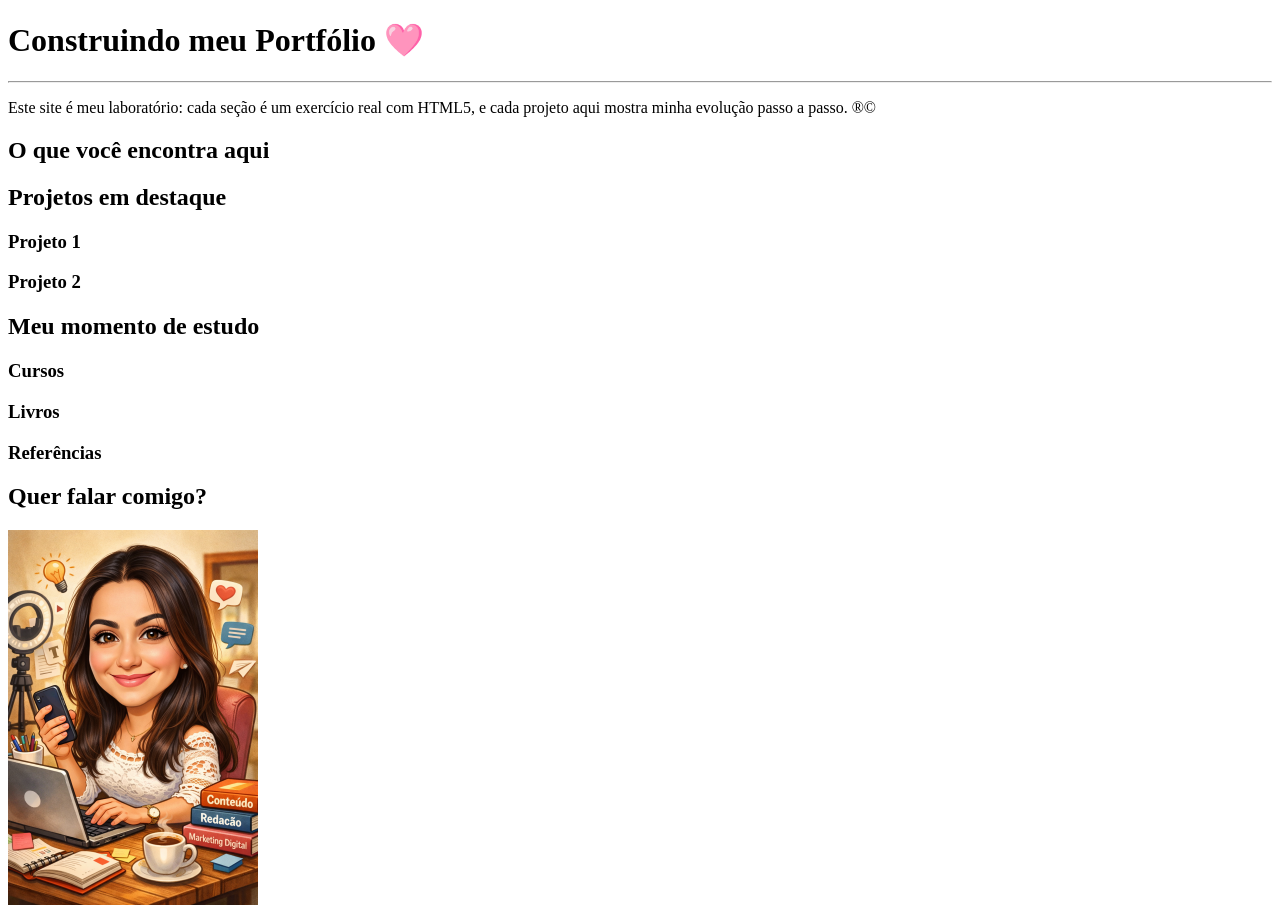
==== CURSO ROCKETSEAT/Primeiro-projeto/index.html @ 862d1aff "adiciona Primeiro-projeto como pasta" ====
<!DOCTYPE html>
<html lang="pt-br">
<head>
  <meta charset="UTF-8">
  <meta name="viewport" content="width=device-width, initial-scale=1.0">
  <link rel="shortcut icon" href="favicon/favicon.ico" type="image/x-icon">
  <title>Primeiro Projeto </title>
</head>
<body>
  <h1>Construindo meu Portfólio &#x1FA77;</h1>
  <hr>
  <p>Este site é meu laboratório: cada seção é um exercício real com HTML5, e cada projeto aqui mostra minha evolução passo a passo. &reg;&copy;</p>
 
  <!--Seção 1--> 
  <h2>O que você encontra aqui</h2>

  <!--Seção 2--> 
  <h2>Projetos em destaque</h2>
  <h3>Projeto 1</h3>
  <h3>Projeto 2</h3>

  <!--Seção 3--> 
  <h2>Meu momento de estudo</h2>
  <h3>Cursos</h3>
  <h3>Livros</h3>
  <h3>Referências</h3>
  
   <!--Seção 4--> 
  <h2>Quer falar comigo?</h2>
  <img src="izatrend-250.png" alt="Desenho trend profissão">
 

</body>
</html>
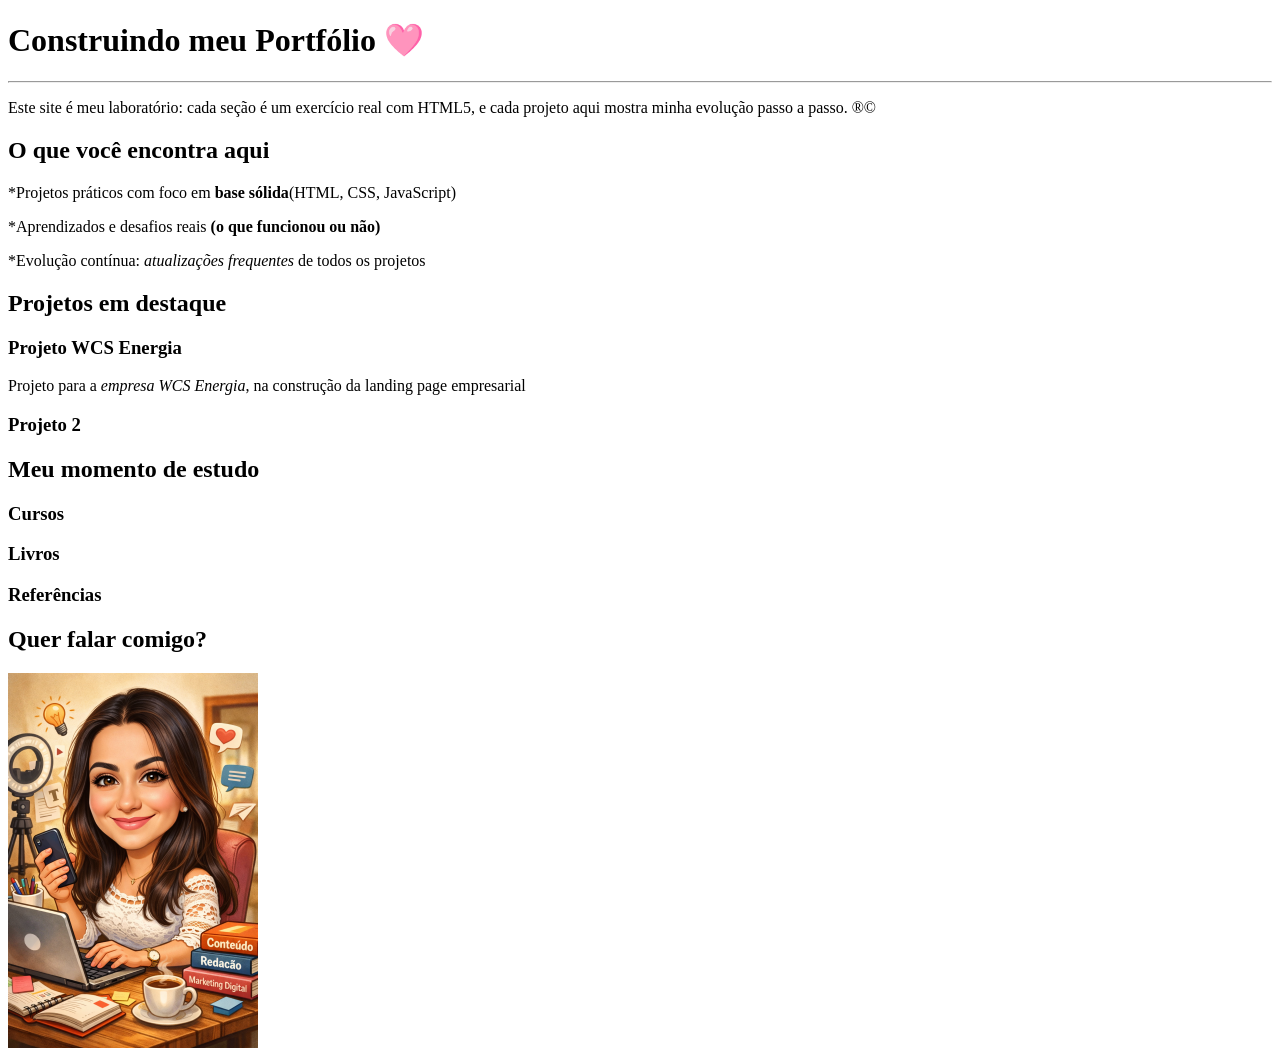
==== commit 65a623a7: "atualização 2 projeto" ====
--- a/CURSO ROCKETSEAT/Primeiro-projeto/index.html
+++ b/CURSO ROCKETSEAT/Primeiro-projeto/index.html
@@ -13,10 +13,13 @@
  
   <!--Seção 1--> 
   <h2>O que você encontra aqui</h2>
-
+<p>*Projetos práticos com foco em <strong>base sólida</strong>(HTML, CSS, JavaScript)</p>
+<p>*Aprendizados e desafios reais <b>(o que funcionou ou não)</b></p>
+<p>*Evolução contínua: <i>atualizações frequentes</i> de todos os projetos</p>
   <!--Seção 2--> 
   <h2>Projetos em destaque</h2>
-  <h3>Projeto 1</h3>
+  <h3>Projeto WCS Energia</h3>
+<p>Projeto para a <em>empresa WCS Energia</em>, na construção da landing page empresarial</p>
   <h3>Projeto 2</h3>
 
   <!--Seção 3--> 
@@ -24,7 +27,7 @@
   <h3>Cursos</h3>
   <h3>Livros</h3>
   <h3>Referências</h3>
-  
+
    <!--Seção 4--> 
   <h2>Quer falar comigo?</h2>
   <img src="izatrend-250.png" alt="Desenho trend profissão">
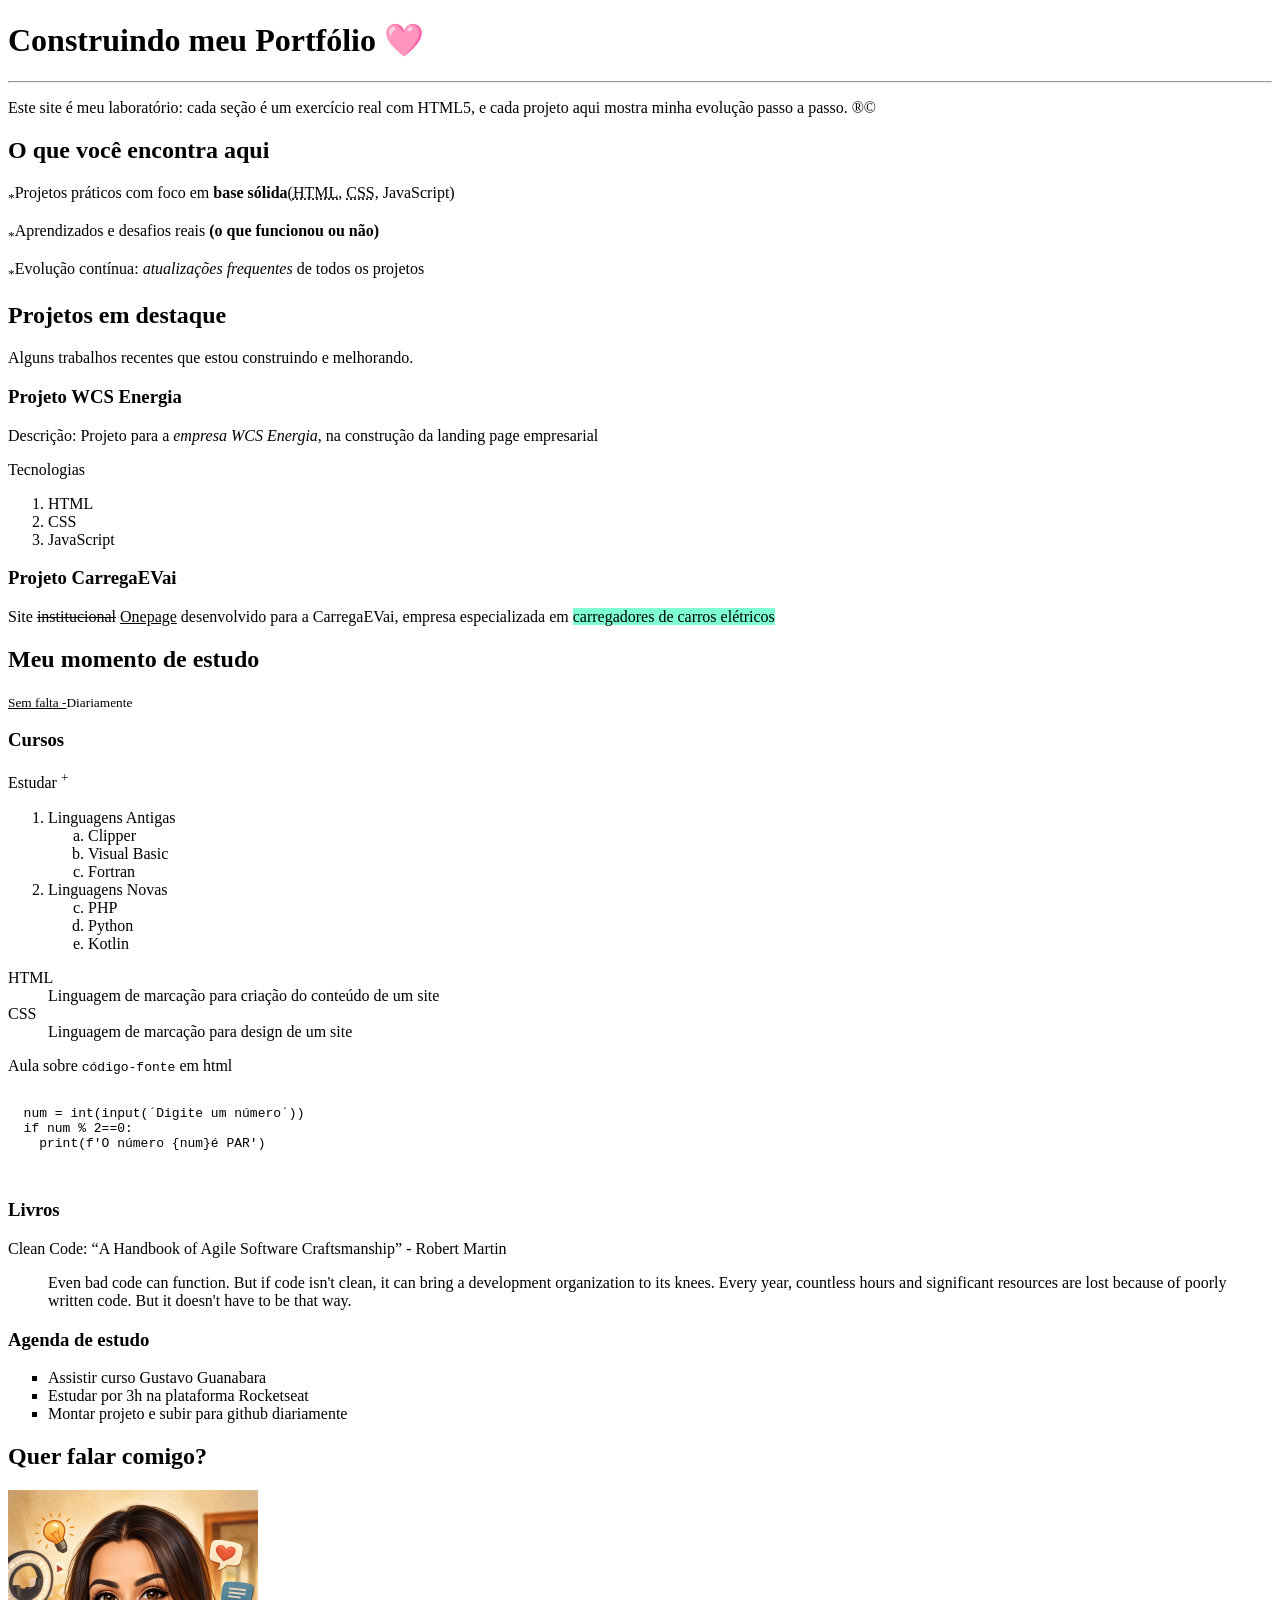
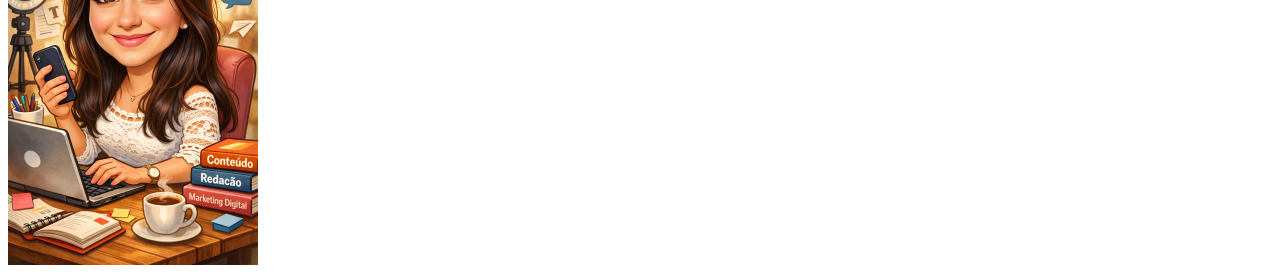
==== commit 53174aab: "atualização 3 projeto" ====
--- a/CURSO ROCKETSEAT/Primeiro-projeto/index.html
+++ b/CURSO ROCKETSEAT/Primeiro-projeto/index.html
@@ -5,30 +5,90 @@
   <meta name="viewport" content="width=device-width, initial-scale=1.0">
   <link rel="shortcut icon" href="favicon/favicon.ico" type="image/x-icon">
   <title>Primeiro Projeto </title>
+  <style>
+    mark {
+      background-color: aquamarine;
+    }
+  </style>
 </head>
 <body>
+
   <h1>Construindo meu Portfólio &#x1FA77;</h1>
   <hr>
   <p>Este site é meu laboratório: cada seção é um exercício real com HTML5, e cada projeto aqui mostra minha evolução passo a passo. &reg;&copy;</p>
  
   <!--Seção 1--> 
+
   <h2>O que você encontra aqui</h2>
-<p>*Projetos práticos com foco em <strong>base sólida</strong>(HTML, CSS, JavaScript)</p>
-<p>*Aprendizados e desafios reais <b>(o que funcionou ou não)</b></p>
-<p>*Evolução contínua: <i>atualizações frequentes</i> de todos os projetos</p>
+  <p><sub>*</sub>Projetos práticos com foco em <strong>base sólida</strong>(<abbr title="HyperText Markup Language">HTML</abbr>, <abbr title="Cascading Style Sheet">CSS</abbr>, JavaScript)</p>
+  <p><sub>*</sub>Aprendizados e desafios reais <b>(o que funcionou ou não)</b></p>
+  <p><sub>*</sub>Evolução contínua: <i>atualizações frequentes</i> de todos os projetos</p>
+
   <!--Seção 2--> 
+
   <h2>Projetos em destaque</h2>
+  <p>Alguns trabalhos recentes que estou construindo e melhorando.</p>
   <h3>Projeto WCS Energia</h3>
-<p>Projeto para a <em>empresa WCS Energia</em>, na construção da landing page empresarial</p>
-  <h3>Projeto 2</h3>
+  <p>Descrição: Projeto para a <em>empresa WCS Energia</em>, na construção da landing page empresarial</p>
+  <p>Tecnologias</p>
+  <ol type="1"> <!-- 1 A a I i-->
+    <li>HTML</li>
+    <li>CSS</li>
+    <li>JavaScript</li>
+  </ol>
+
+  <h3>Projeto CarregaEVai</h3>
+  <p>Site <del>institucional</del> <ins>Onepage</ins> desenvolvido para a CarregaEVai, empresa especializada em <mark>carregadores de carros elétricos</mark></p>
 
   <!--Seção 3--> 
+
   <h2>Meu momento de estudo</h2>
+  <p><small><u>Sem falta -</u>Diariamente</small></p>
   <h3>Cursos</h3>
+  <p>Estudar <sup>+</sup></p>
+  <ol>
+    <li>Linguagens Antigas</li>
+    <ol type= "a">
+      <li>Clipper</li>
+      <li>Visual Basic</li>
+      <li>Fortran</li>
+    </ol>
+    <li>Linguagens Novas</li>
+    <ol type= "a" start="3">
+      <li>PHP</li>
+      <li>Python</li>
+      <li>Kotlin</li>
+    </ol>
+
+    </ol>
+  </ol>
+  <dl>
+    <dt>HTML</dt>
+    <dd>Linguagem de marcação para criação do conteúdo de um site</dd>
+    <dt>CSS</dt>
+    <dd>Linguagem de marcação para design de um site</dd>
+  </dl>
+  <p>Aula sobre <code>código-fonte</code> em html</p>
+  <pre>
+    <code>
+  num = int(input(´Digite um número´))
+  if num % 2==0:
+    print(f'O número {num}é PAR')
+    </code>
+  </pre>
   <h3>Livros</h3>
-  <h3>Referências</h3>
+  <p>Clean Code: <q>A Handbook of Agile Software Craftsmanship</q> - Robert Martin</p>
+  <blockquote cite="https://www.google.pt/books/edition/Clean_Code/hjEFCAAAQBAJ?hl=pt-PT">
+    Even bad code can function. But if code isn't clean, it can bring a development organization to its knees. Every year, countless hours and significant resources are lost because of poorly written code. But it doesn't have to be that way.</blockquote>
+  <h3>Agenda de estudo</h3>
+  <ul type="square"> <!-- disc circle square-->
+    <li>Assistir curso Gustavo Guanabara</li>
+    <li>Estudar por 3h na plataforma Rocketseat</li>
+    <li>Montar projeto e subir para github diariamente</li> 
+  </ul>
 
    <!--Seção 4--> 
+
   <h2>Quer falar comigo?</h2>
   <img src="izatrend-250.png" alt="Desenho trend profissão">
  
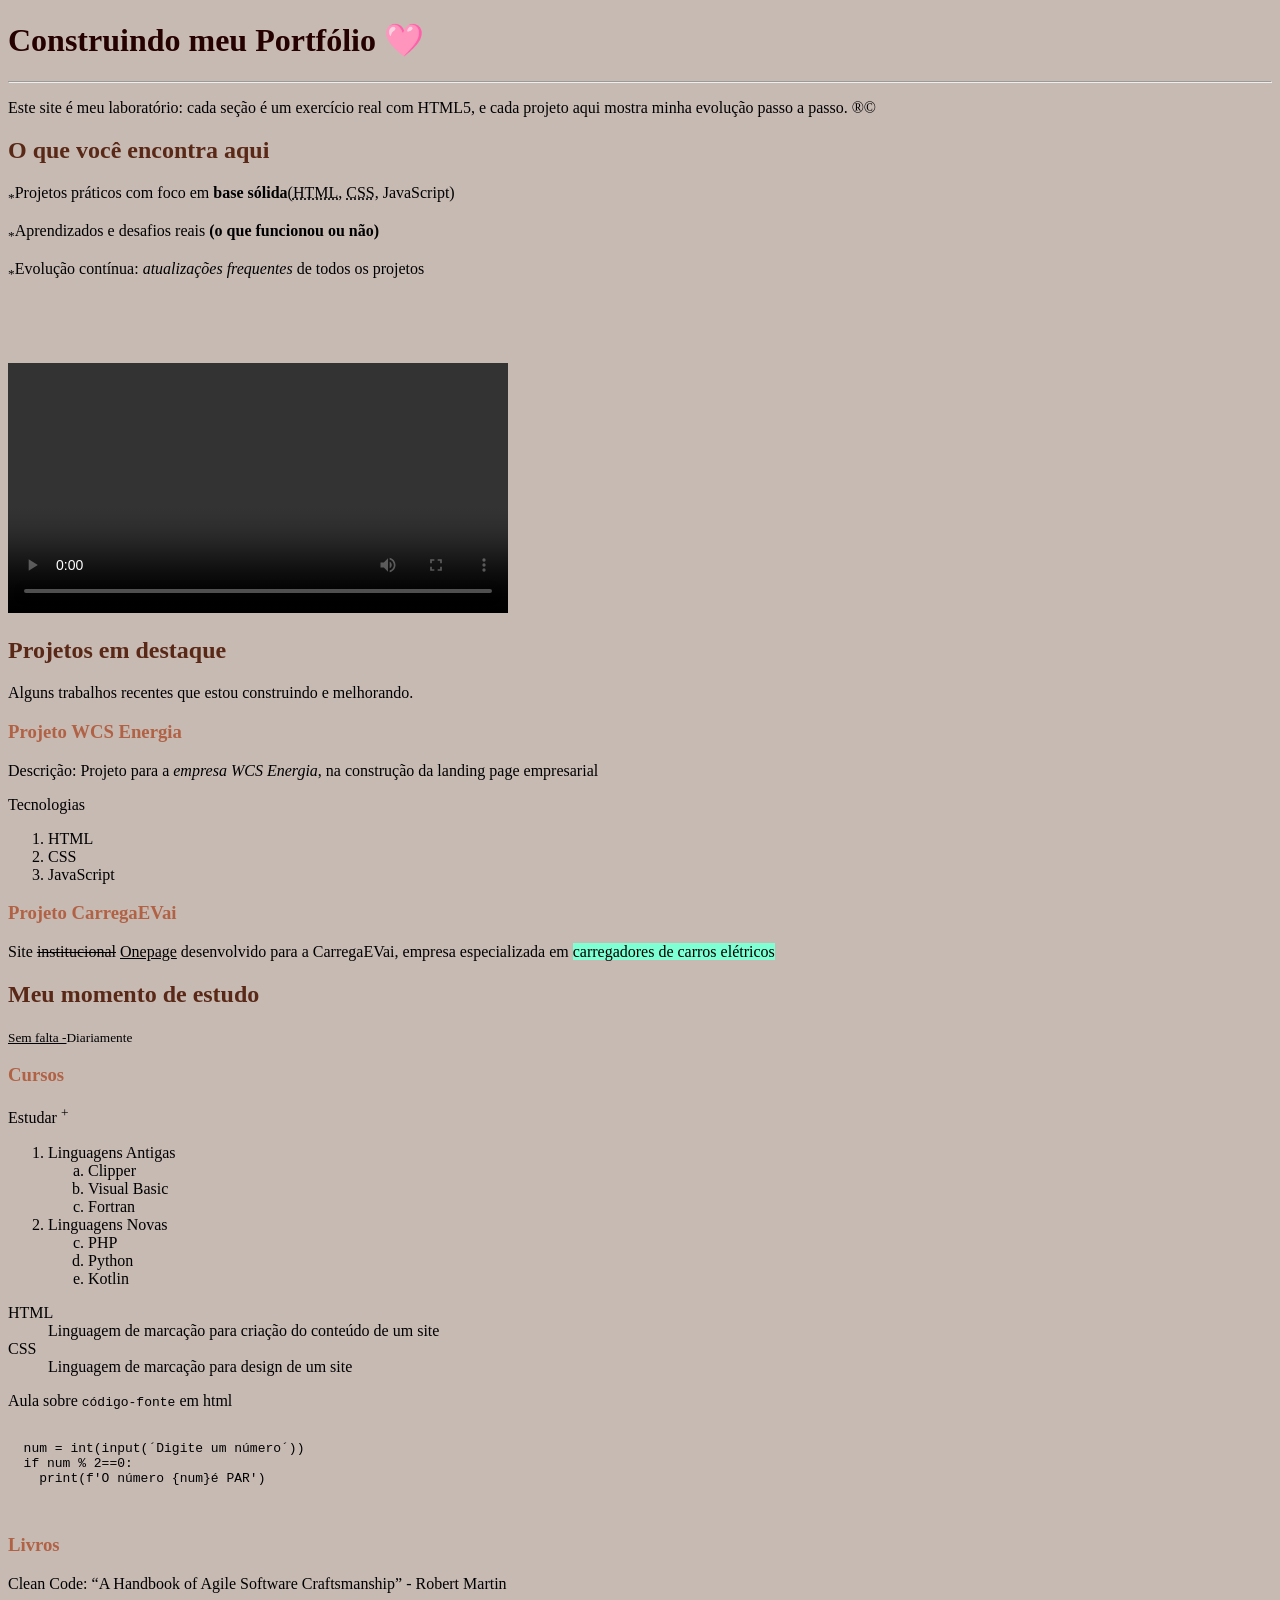
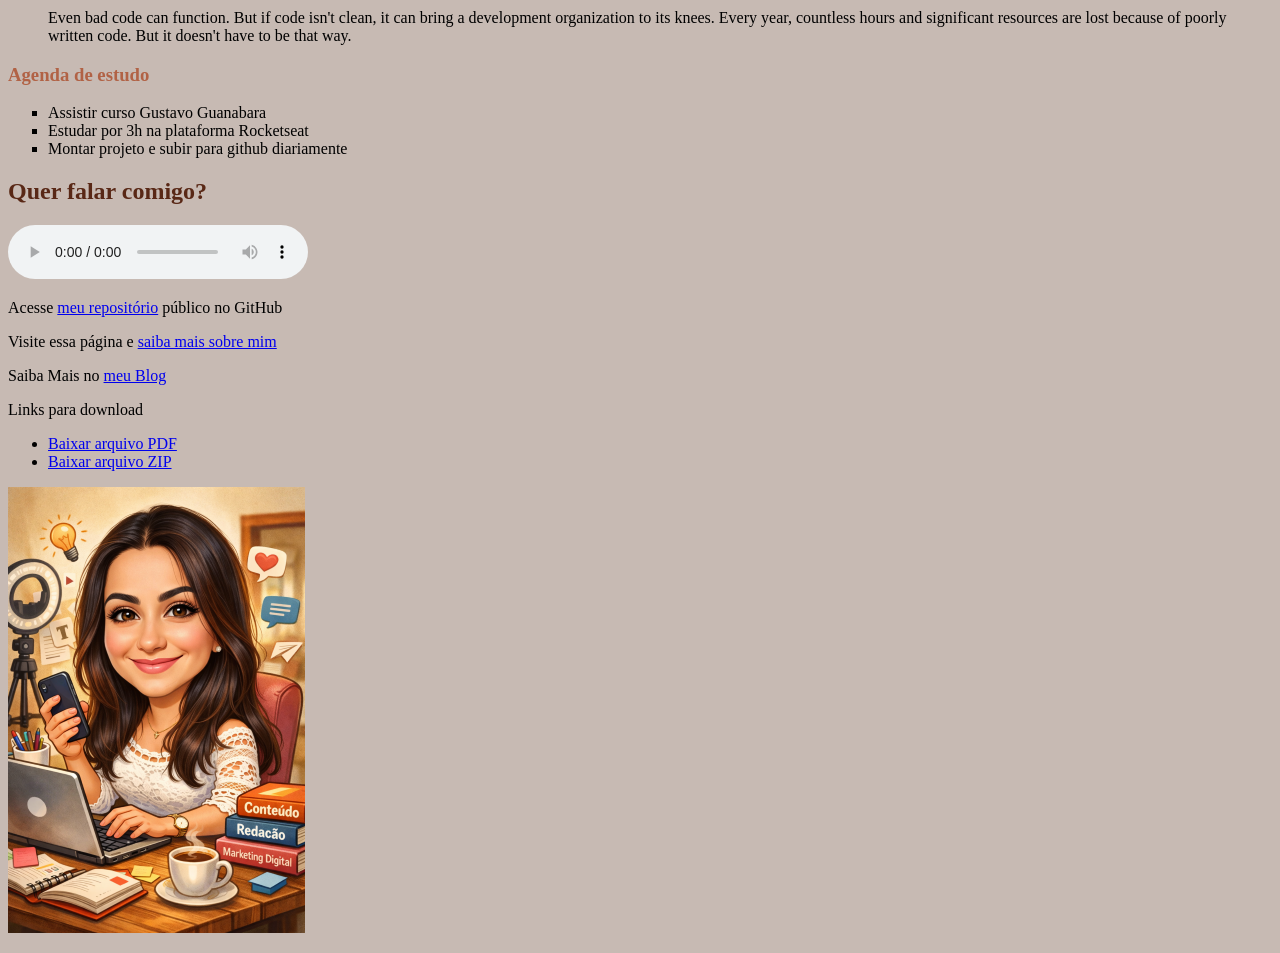
==== commit 262d1153: "atualização de paginas" ====
--- a/CURSO ROCKETSEAT/Primeiro-projeto/index.html
+++ b/CURSO ROCKETSEAT/Primeiro-projeto/index.html
@@ -5,11 +5,7 @@
   <meta name="viewport" content="width=device-width, initial-scale=1.0">
   <link rel="shortcut icon" href="favicon/favicon.ico" type="image/x-icon">
   <title>Primeiro Projeto </title>
-  <style>
-    mark {
-      background-color: aquamarine;
-    }
-  </style>
+  <link rel="stylesheet" href="style.css">
 </head>
 <body>
 
@@ -23,6 +19,8 @@
   <p><sub>*</sub>Projetos práticos com foco em <strong>base sólida</strong>(<abbr title="HyperText Markup Language">HTML</abbr>, <abbr title="Cascading Style Sheet">CSS</abbr>, JavaScript)</p>
   <p><sub>*</sub>Aprendizados e desafios reais <b>(o que funcionou ou não)</b></p>
   <p><sub>*</sub>Evolução contínua: <i>atualizações frequentes</i> de todos os projetos</p>
+<video src="midia/tech.mp4" width="500" controls></video>
+<iframe width="560" height="315" src="https://www.youtube.com/embed/XaykDnb5Crs?si=HqfktORa-8yJzlqi" title="YouTube video player" frameborder="0" allow="accelerometer; autoplay; clipboard-write; encrypted-media; gyroscope; picture-in-picture; web-share" referrerpolicy="strict-origin-when-cross-origin" allowfullscreen></iframe>
 
   <!--Seção 2--> 
 
@@ -90,7 +88,24 @@
    <!--Seção 4--> 
 
   <h2>Quer falar comigo?</h2>
-  <img src="izatrend-250.png" alt="Desenho trend profissão">
+  <audio src="midia/shakeit.mp3" controls autoplay></audio>
+  <p>Acesse <a href="https://github.com/izafonsecas" target="_blank" rel="external">meu repositório</a> público no GitHub</p>
+  <p>Visite essa página e <a href="pag002.html" rel="next" target="_blank">
+  saiba mais sobre mim</a></p>
+  <p>Saiba Mais no <a href="blog/pag003.html" rel="next">meu Blog</a></p>
+  <p>Links para download
+    <ul>
+      <li><a href="pdfs/roteiro portugal.pdf" target="_blank">Baixar arquivo PDF</a></li>
+      <li><a href="pdfs/roteiro portugal.zip">Baixar arquivo ZIP</a></li>
+    </ul>
+  </p>
+<picture>
+  <source media="(max-width: 750px)" srcset="izatrend300.png"
+  type="image/png">
+  <source media="(max-width: 1050px)" srcset="izatrend300.png"
+  type="image/png">
+  <img src="izatrend300.png" alt="Desenho trend profissão"></picture>
+  <p> <a href="pag002.html" ></a></p>
  
 
 </body>
--- a/CURSO ROCKETSEAT/Primeiro-projeto/style.css
+++ b/CURSO ROCKETSEAT/Primeiro-projeto/style.css
@@ -0,0 +1,19 @@
+ @charset "UTF-8";
+ mark {
+      background-color: aquamarine;
+    }
+    body {
+background-color:rgb(199, 186, 179) ;
+    }
+    h1 {
+      color:rgb(38, 1, 1);
+    }
+    h2 {
+      color:rgb(89, 40, 22);
+    }
+    h3 {
+      color:rgb(177, 98, 69);
+    }
+    p {
+      text-align: justify;
+    }
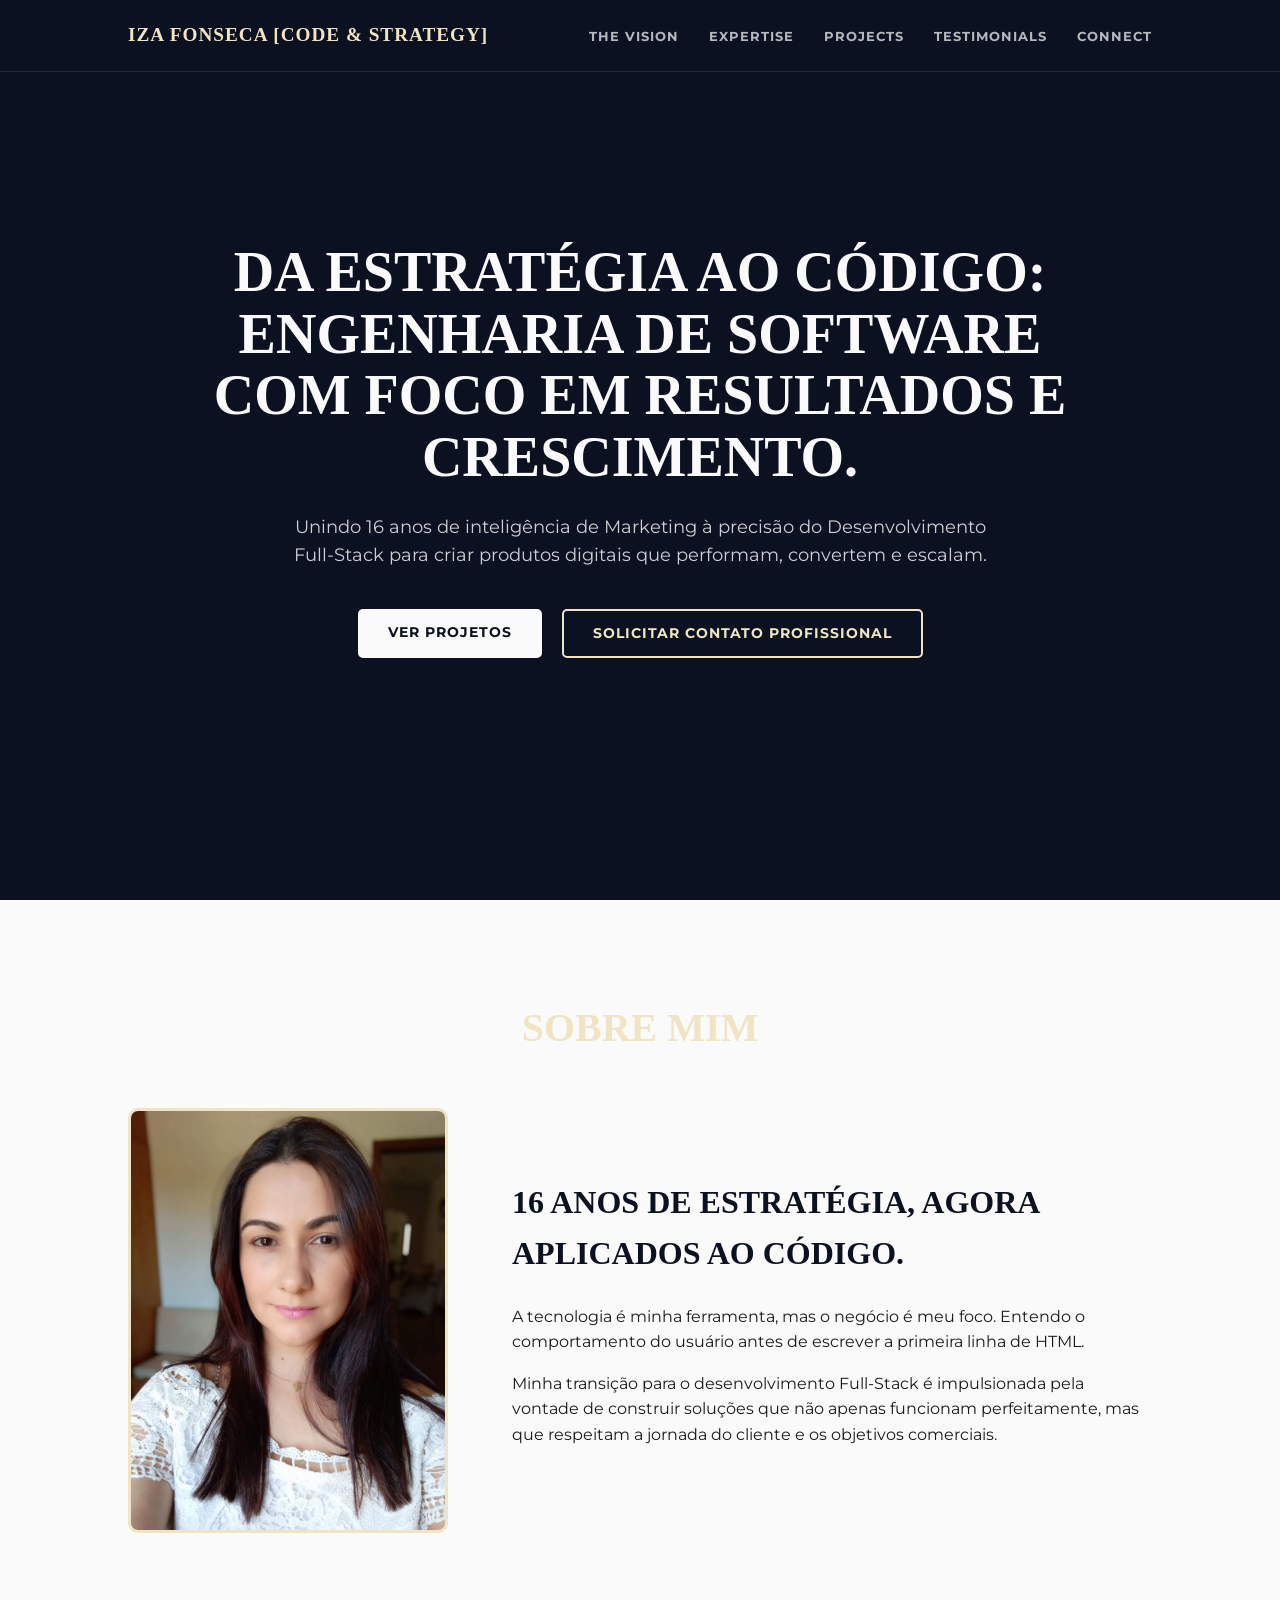
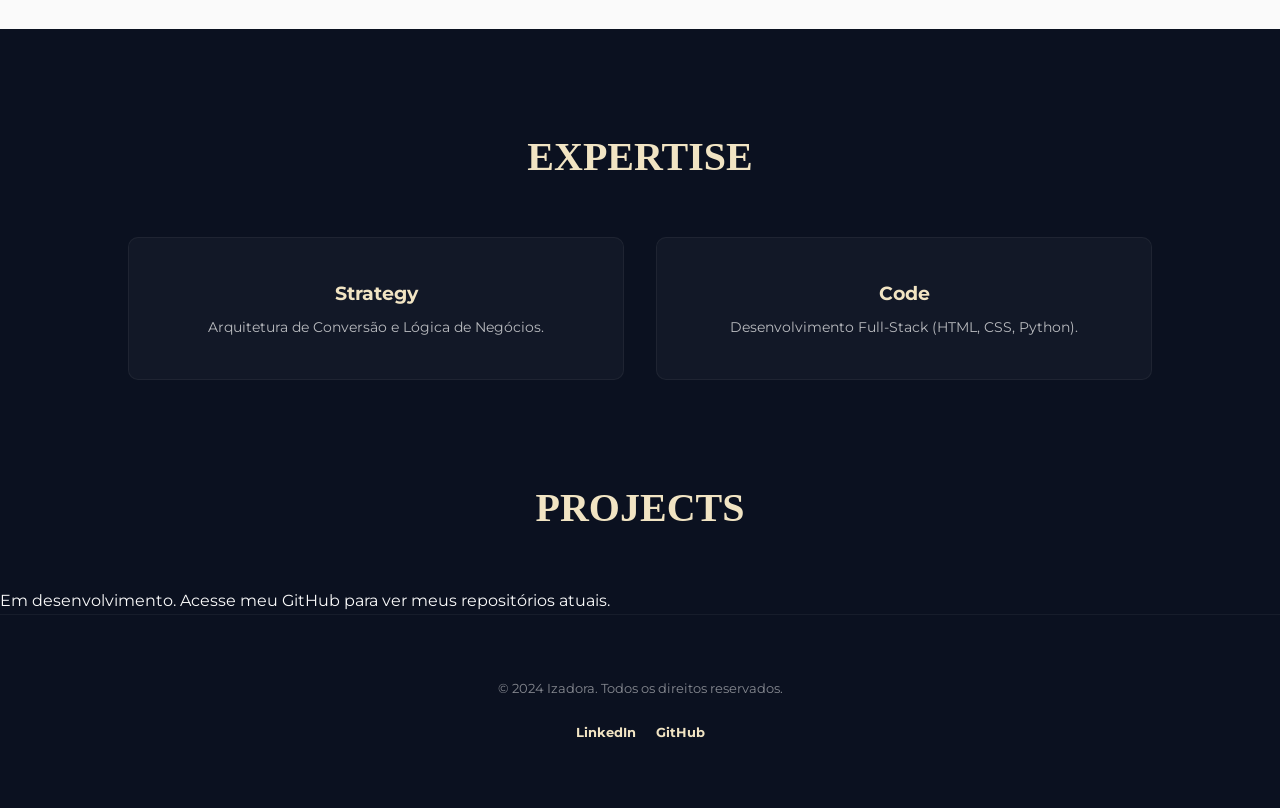
==== commit 97ca7851: "atualizacao projeto" ====
--- a/CURSO ROCKETSEAT/Primeiro-projeto/index.html
+++ b/CURSO ROCKETSEAT/Primeiro-projeto/index.html
@@ -1,112 +1,81 @@
 <!DOCTYPE html>
 <html lang="pt-br">
 <head>
-  <meta charset="UTF-8">
-  <meta name="viewport" content="width=device-width, initial-scale=1.0">
-  <link rel="shortcut icon" href="favicon/favicon.ico" type="image/x-icon">
-  <title>Primeiro Projeto </title>
-  <link rel="stylesheet" href="style.css">
+    <meta charset="UTF-8">
+    <meta name="viewport" content="width=device-width, initial-scale=1.0">
+    <title>Iza Fonseca | Code & Strategy - Desenvolvimento Full-Stack e Performance</title>
+    <link href="https://fonts.googleapis.com/css2?family=Montserrat:wght@400;700&display=swap" rel="stylesheet">
+    <link rel="stylesheet" href="style.css">
 </head>
+
 <body>
 
-  <h1>Construindo meu Portfólio &#x1FA77;</h1>
-  <hr>
-  <p>Este site é meu laboratório: cada seção é um exercício real com HTML5, e cada projeto aqui mostra minha evolução passo a passo. &reg;&copy;</p>
- 
-  <!--Seção 1--> 
+    <header>
+        <div class="logo">IZA FONSECA [CODE & STRATEGY]</div>
+        <nav>
+            <ul>
+                <li><a href="#vision">THE VISION</a></li>
+                <li><a href="#expertise">EXPERTISE</a></li>
+                <li><a href="#projects">PROJECTS</a></li>
+                <li><a href="#testimonials">TESTIMONIALS</a></li>
+                <li><a href="#connect">CONNECT</a></li>
+            </ul>
+        </nav>
+    </header>
 
-  <h2>O que você encontra aqui</h2>
-  <p><sub>*</sub>Projetos práticos com foco em <strong>base sólida</strong>(<abbr title="HyperText Markup Language">HTML</abbr>, <abbr title="Cascading Style Sheet">CSS</abbr>, JavaScript)</p>
-  <p><sub>*</sub>Aprendizados e desafios reais <b>(o que funcionou ou não)</b></p>
-  <p><sub>*</sub>Evolução contínua: <i>atualizações frequentes</i> de todos os projetos</p>
-<video src="midia/tech.mp4" width="500" controls></video>
-<iframe width="560" height="315" src="https://www.youtube.com/embed/XaykDnb5Crs?si=HqfktORa-8yJzlqi" title="YouTube video player" frameborder="0" allow="accelerometer; autoplay; clipboard-write; encrypted-media; gyroscope; picture-in-picture; web-share" referrerpolicy="strict-origin-when-cross-origin" allowfullscreen></iframe>
+    <main>
+        <section id="vision">
+            <h1>DA ESTRATÉGIA AO CÓDIGO: ENGENHARIA DE SOFTWARE COM FOCO EM RESULTADOS E CRESCIMENTO.</h1>
+            <p>Unindo 16 anos de inteligência de Marketing à precisão do Desenvolvimento Full-Stack para criar produtos digitais que performam, convertem e escalam.</p>
+            
+            <div class="ctas">
+                <a href="#projects" class="btn-primary">VER PROJETOS</a>
+                <a href="#connect" class="btn-secondary">SOLICITAR CONTATO PROFISSIONAL</a>
+            </div>
+        </section>
 
-  <!--Seção 2--> 
+        <section id="about">
+            <h2>SOBRE MIM</h2>
+            <div class="about-content">
+              <img src="iza.jpg" alt="Foto Profissional de Iza" class="about-image">
+                <div class="about-text">
+                    <h3>16 ANOS DE ESTRATÉGIA, AGORA APLICADOS AO CÓDIGO.</h3>
+                    <p>A tecnologia é minha ferramenta, mas o negócio é meu foco. Entendo o comportamento do usuário antes de escrever a primeira linha de HTML.</p>
+                    <p>Minha transição para o desenvolvimento Full-Stack é impulsionada pela vontade de construir soluções que não apenas funcionam perfeitamente, mas que respeitam a jornada do cliente e os objetivos comerciais.</p>
+                </div>
+            </div>
+        </section>
 
-  <h2>Projetos em destaque</h2>
-  <p>Alguns trabalhos recentes que estou construindo e melhorando.</p>
-  <h3>Projeto WCS Energia</h3>
-  <p>Descrição: Projeto para a <em>empresa WCS Energia</em>, na construção da landing page empresarial</p>
-  <p>Tecnologias</p>
-  <ol type="1"> <!-- 1 A a I i-->
-    <li>HTML</li>
-    <li>CSS</li>
-    <li>JavaScript</li>
-  </ol>
+        <section id="expertise">
+            <h2>EXPERTISE</h2>
+            <div class="skills">
+                <div class="skill-card">
+                    <span></span>
+                    <h4>Strategy</h4>
+                    <p>Arquitetura de Conversão e Lógica de Negócios.</p>
+                </div>
+                <div class="skill-card">
+                    <span></span>
+                    <h4>Code</h4>
+                    <p>Desenvolvimento Full-Stack (HTML, CSS, Python).</p>
+                </div>
+            </div>
+        </section>
 
-  <h3>Projeto CarregaEVai</h3>
-  <p>Site <del>institucional</del> <ins>Onepage</ins> desenvolvido para a CarregaEVai, empresa especializada em <mark>carregadores de carros elétricos</mark></p>
+        <section id="projects">
+            <h2>PROJECTS</h2>
+            <p>Em desenvolvimento. Acesse meu GitHub para ver meus repositórios atuais.</p>
+        </section>
 
-  <!--Seção 3--> 
+    </main>
 
-  <h2>Meu momento de estudo</h2>
-  <p><small><u>Sem falta -</u>Diariamente</small></p>
-  <h3>Cursos</h3>
-  <p>Estudar <sup>+</sup></p>
-  <ol>
-    <li>Linguagens Antigas</li>
-    <ol type= "a">
-      <li>Clipper</li>
-      <li>Visual Basic</li>
-      <li>Fortran</li>
-    </ol>
-    <li>Linguagens Novas</li>
-    <ol type= "a" start="3">
-      <li>PHP</li>
-      <li>Python</li>
-      <li>Kotlin</li>
-    </ol>
-
-    </ol>
-  </ol>
-  <dl>
-    <dt>HTML</dt>
-    <dd>Linguagem de marcação para criação do conteúdo de um site</dd>
-    <dt>CSS</dt>
-    <dd>Linguagem de marcação para design de um site</dd>
-  </dl>
-  <p>Aula sobre <code>código-fonte</code> em html</p>
-  <pre>
-    <code>
-  num = int(input(´Digite um número´))
-  if num % 2==0:
-    print(f'O número {num}é PAR')
-    </code>
-  </pre>
-  <h3>Livros</h3>
-  <p>Clean Code: <q>A Handbook of Agile Software Craftsmanship</q> - Robert Martin</p>
-  <blockquote cite="https://www.google.pt/books/edition/Clean_Code/hjEFCAAAQBAJ?hl=pt-PT">
-    Even bad code can function. But if code isn't clean, it can bring a development organization to its knees. Every year, countless hours and significant resources are lost because of poorly written code. But it doesn't have to be that way.</blockquote>
-  <h3>Agenda de estudo</h3>
-  <ul type="square"> <!-- disc circle square-->
-    <li>Assistir curso Gustavo Guanabara</li>
-    <li>Estudar por 3h na plataforma Rocketseat</li>
-    <li>Montar projeto e subir para github diariamente</li> 
-  </ul>
-
-   <!--Seção 4--> 
-
-  <h2>Quer falar comigo?</h2>
-  <audio src="midia/shakeit.mp3" controls autoplay></audio>
-  <p>Acesse <a href="https://github.com/izafonsecas" target="_blank" rel="external">meu repositório</a> público no GitHub</p>
-  <p>Visite essa página e <a href="pag002.html" rel="next" target="_blank">
-  saiba mais sobre mim</a></p>
-  <p>Saiba Mais no <a href="blog/pag003.html" rel="next">meu Blog</a></p>
-  <p>Links para download
-    <ul>
-      <li><a href="pdfs/roteiro portugal.pdf" target="_blank">Baixar arquivo PDF</a></li>
-      <li><a href="pdfs/roteiro portugal.zip">Baixar arquivo ZIP</a></li>
-    </ul>
-  </p>
-<picture>
-  <source media="(max-width: 750px)" srcset="izatrend300.png"
-  type="image/png">
-  <source media="(max-width: 1050px)" srcset="izatrend300.png"
-  type="image/png">
-  <img src="izatrend300.png" alt="Desenho trend profissão"></picture>
-  <p> <a href="pag002.html" ></a></p>
- 
+    <footer id="connect">
+        <p>&copy; 2024 Izadora. Todos os direitos reservados.</p>
+        <div class="social-links">
+            <a href="URL_DO_SEU_LINKEDIN" target="_blank">LinkedIn</a>
+            <a href="URL_DO_SEU_GITHUB" target="_blank">GitHub</a>
+        </div>
+    </footer>
 
 </body>
 </html>
--- a/CURSO ROCKETSEAT/Primeiro-projeto/style.css
+++ b/CURSO ROCKETSEAT/Primeiro-projeto/style.css
@@ -1,19 +1,275 @@
  @charset "UTF-8";
- mark {
-      background-color: aquamarine;
-    }
-    body {
-background-color:rgb(199, 186, 179) ;
-    }
-    h1 {
-      color:rgb(38, 1, 1);
-    }
-    h2 {
-      color:rgb(89, 40, 22);
-    }
-    h3 {
-      color:rgb(177, 98, 69);
-    }
-    p {
-      text-align: justify;
-    }+
+* {
+    margin: 0;
+    padding: 0;
+    box-sizing: border-box; 
+}
+
+:root {
+    
+    --bg-navy: #0B1120;       /* Fundo Principal Autoridade */
+    --bg-offwhite: #FAFAFA;   /* Fundo Secundário Respiro Visual */
+    --text-primary: #FAFAFA;  /* Texto Claro */
+    --text-dark: #1A1A1B;     /* Texto Escuro Profissional */
+    --accent-gold: #F1E4C3;   /* Champagne Gold Elegância Sutil */
+    --font-titles: 'Cormorant Garamond', serif; /* Serifada para Autoridade */
+    --font-body: 'Montserrat', sans-serif;       /* Sans-serif para Tecnologia */
+}
+
+html {
+    scroll-behavior: smooth; 
+    font-size: 16px;      
+}
+
+body {
+    font-family: var(--font-body);
+    background-color: var(--bg-navy);
+    color: var(--text-primary);
+    line-height: 1.6;        
+    overflow-x: hidden;     
+}
+
+a {
+    text-decoration: none;   
+    color: inherit;          
+    transition: 0.3s ease;  
+}
+
+ul {
+    list-style: none;         
+}
+
+
+h1, h2, h3 {
+    font-family: var(--font-titles);
+    font-weight: 700;
+}
+
+h2 {
+    font-size: 2.5rem;
+    text-align: center;
+    margin-bottom: 3rem;
+    color: var(--accent-gold); 
+}
+
+
+.btn-primary {
+    display: inline-block;
+    padding: 12px 30px;
+    background-color: var(--text-primary);
+    color: var(--bg-navy);
+    font-weight: 700;
+    border-radius: 5px;
+    font-size: 0.9rem;
+    letter-spacing: 1px;
+}
+
+.btn-primary:hover {
+    background-color: var(--accent-gold); 
+}
+
+.btn-secondary {
+    display: inline-block;
+    padding: 11px 29px; 
+    background-color: transparent;
+    border: 2px solid var(--accent-gold);
+    color: var(--accent-gold);
+    font-weight: 700;
+    border-radius: 5px;
+    font-size: 0.9rem;
+    letter-spacing: 1px;
+}
+
+.btn-secondary:hover {
+    background-color: var(--accent-gold);
+    color: var(--bg-navy);
+}
+
+header {
+    display: flex;
+    justify-content: space-between; 
+    align-items: center;
+    padding: 20px 10%;           
+    background-color: var(--bg-navy);
+    border-bottom: 1px solid rgba(255,255,255,0.1); 
+    position: fixed;            
+    top: 0;
+    width: 100%;
+    z-index: 1000;               
+}
+
+.logo {
+    font-family: var(--font-titles);
+    font-size: 1.2rem;
+    font-weight: 700;
+    color: var(--accent-gold);   
+    letter-spacing: 1px;
+}
+
+header nav ul {
+    display: flex;
+    gap: 30px;                   
+}
+
+header nav a {
+    font-size: 0.8rem;
+    font-weight: 700;
+    letter-spacing: 1px;
+    color: rgba(255,255,255,0.7); 
+}
+
+header nav a:hover {
+    color: var(--text-primary);   
+}
+
+#vision {
+    display: flex;
+    flex-direction: column;
+    justify-content: center;     
+    align-items: center;         
+    text-align: center;
+    height: 100vh;               
+    padding: 0 15%;              
+    background-color: var(--bg-navy);
+}
+
+#vision h1 {
+    font-size: 3.5rem;          
+    line-height: 1.1;
+    margin-bottom: 1.5rem;
+}
+
+#vision p {
+    font-size: 1.1rem;
+    max-width: 700px;           
+    margin-bottom: 2.5rem;
+    color: rgba(255,255,255,0.8);
+}
+
+#vision .ctas {
+    display: flex;
+    gap: 20px;                   
+}
+
+
+#about {
+    background-color: var(--bg-offwhite); 
+    color: var(--text-dark);
+    padding: 6rem 10%;
+}
+
+.about-content {
+    display: grid;
+    grid-template-columns: 1fr 2fr; 
+    gap: 4rem;
+    align-items: center;
+}
+
+
+.about-content img {
+    width: 100%;
+    max-width: 350px;
+    border-radius: 10px;
+    border: 3px solid var(--accent-gold); 
+    justify-self: center;
+}
+
+.about-text h3 {
+    font-size: 2rem;
+    margin-bottom: 1.5rem;
+    color: var(--bg-navy);
+}
+
+.about-text p {
+    font-size: 1rem;
+    margin-bottom: 1rem;
+    color: var(--text-dark);
+}
+
+
+#expertise {
+    background-color: var(--bg-navy);
+    padding: 6rem 10%;
+}
+
+.skills {
+    display: grid;
+    grid-template-columns: repeat(2, 1fr); 
+    gap: 2rem;
+}
+
+.skill-card {
+    background-color: rgba(255,255,255,0.03); 
+    border: 1px solid rgba(255,255,255,0.05);
+    padding: 2.5rem;
+    border-radius: 10px;
+    text-align: center;
+    transition: 0.3s ease;
+}
+
+.skill-card:hover {
+    border-color: rgba(255,255,255,0.1);
+    transform: translateY(-5px); 
+}
+
+.skill-card h4 {
+    font-family: var(--font-body);
+    color: var(--accent-gold);
+    font-size: 1.2rem;
+    margin-bottom: 0.5rem;
+    font-weight: 700;
+}
+
+.skill-card p {
+    font-size: 0.9rem;
+    color: rgba(255,255,255,0.7);
+    
+}
+
+
+footer {
+    background-color: var(--bg-navy);
+    padding: 4rem 10%;
+    text-align: center;
+    border-top: 1px solid rgba(255,255,255,0.05);
+}
+
+footer p {
+    font-size: 0.8rem;
+    color: rgba(255,255,255,0.5);
+    margin-bottom: 1.5rem;
+}
+
+.social-links {
+    display: flex;
+    justify-content: center;
+    gap: 20px;
+}
+
+.social-links a {
+    font-size: 0.8rem;
+    font-weight: 700;
+    color: var(--accent-gold);
+}
+
+.social-links a:hover {
+    color: var(--text-primary);
+}
+
+
+@media (max-width: 768px) {
+    html { font-size: 14px; } 
+
+    header { padding: 15px 5%; }
+    header nav ul { gap: 15px; }
+
+    #vision { padding: 0 5%; }
+    #vision h1 { font-size: 2.5rem; }
+    #vision .ctas { flex-direction: column; gap: 10px; }
+
+    .about-content { grid-template-columns: 1fr; gap: 2rem; }
+    .about-text h3 { font-size: 1.5rem; }
+
+    .skills { grid-template-columns: 1fr; }
+}
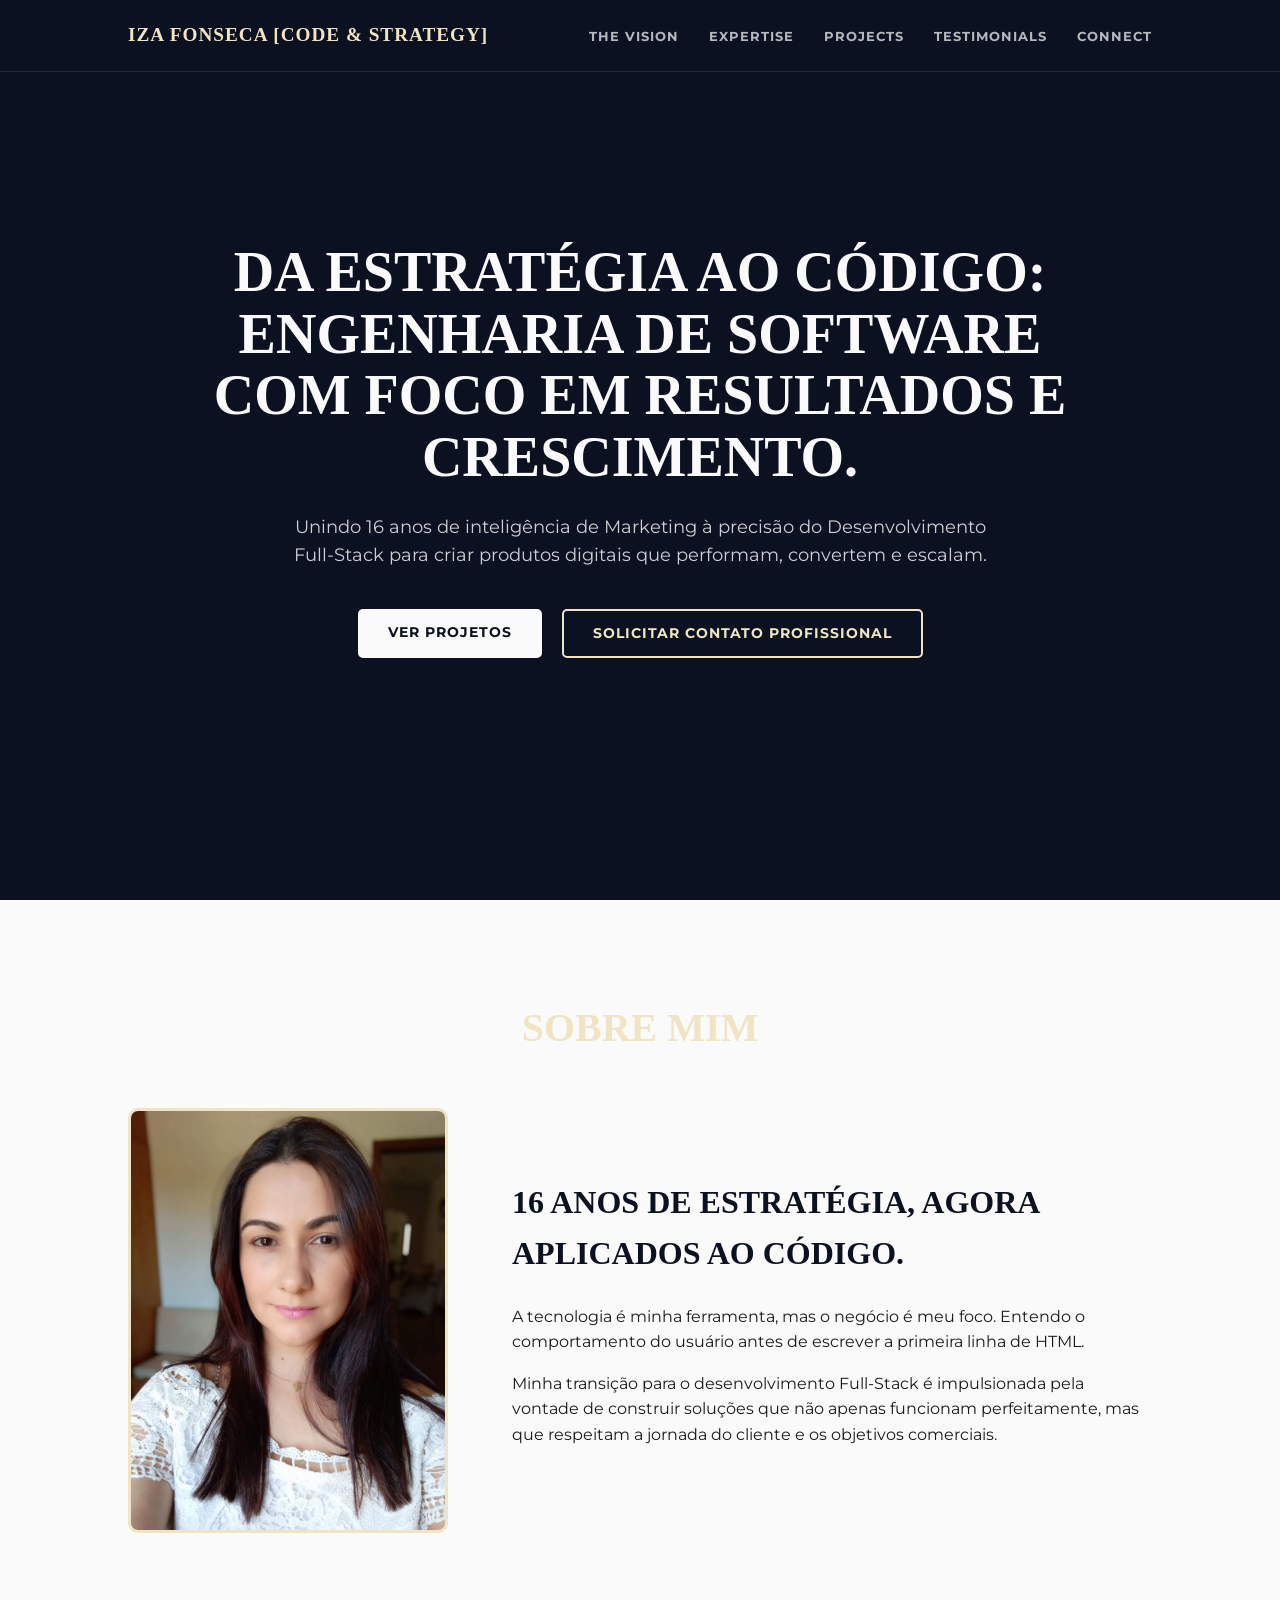
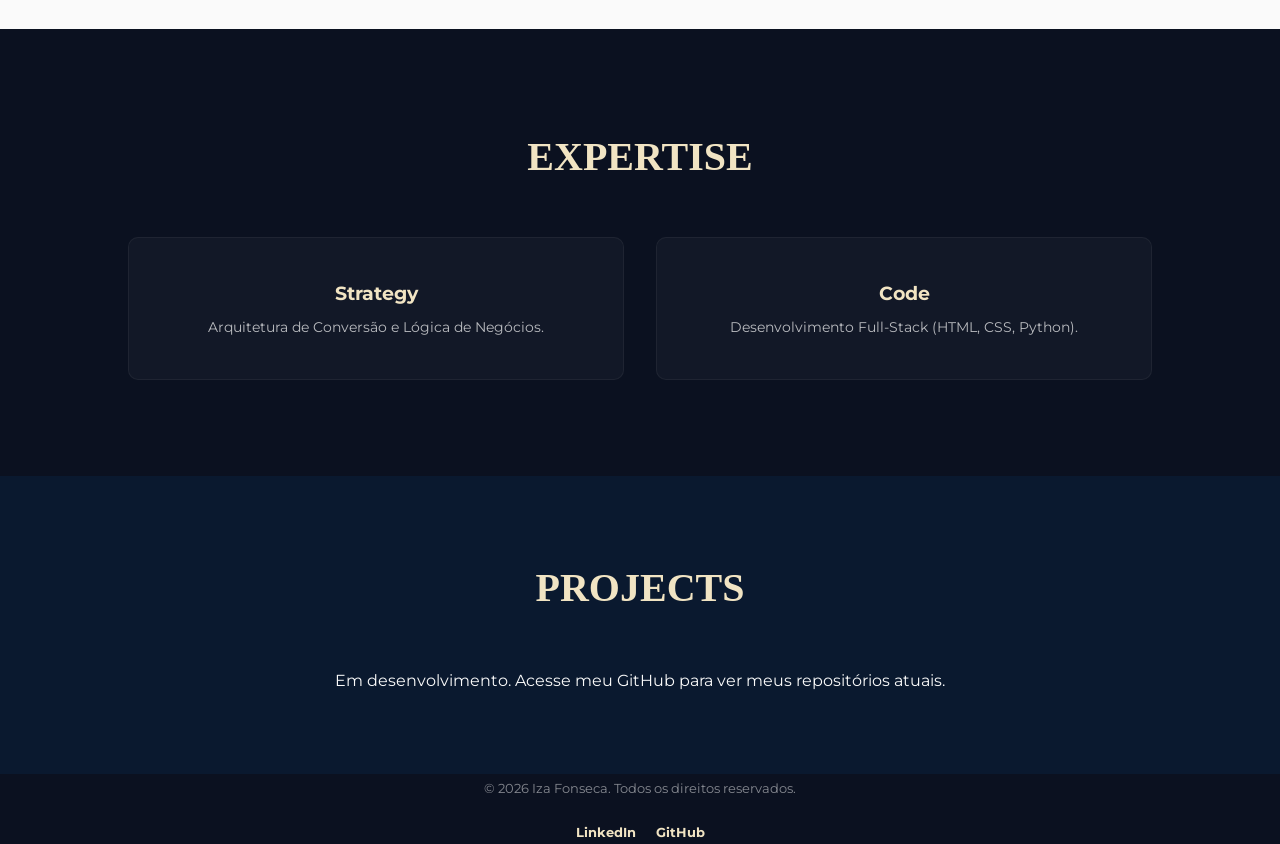
==== commit ec3821df: "atualizacao projects" ====
--- a/CURSO ROCKETSEAT/Primeiro-projeto/index.html
+++ b/CURSO ROCKETSEAT/Primeiro-projeto/index.html
@@ -70,7 +70,7 @@
     </main>
 
     <footer id="connect">
-        <p>&copy; 2024 Izadora. Todos os direitos reservados.</p>
+        <p>&copy; 2026 Iza Fonseca. Todos os direitos reservados.</p>
         <div class="social-links">
             <a href="URL_DO_SEU_LINKEDIN" target="_blank">LinkedIn</a>
             <a href="URL_DO_SEU_GITHUB" target="_blank">GitHub</a>
--- a/CURSO ROCKETSEAT/Primeiro-projeto/style.css
+++ b/CURSO ROCKETSEAT/Primeiro-projeto/style.css
@@ -227,8 +227,13 @@
     
 }
 
-
-footer {
+#projects {
+    background-color: #0A192F; 
+    padding: 80px 10%;         
+    text-align: center;
+}
+
+.footer {
     background-color: var(--bg-navy);
     padding: 4rem 10%;
     text-align: center;
@@ -239,6 +244,8 @@
     font-size: 0.8rem;
     color: rgba(255,255,255,0.5);
     margin-bottom: 1.5rem;
+    margin-top: 5px;
+    text-align: center;
 }
 
 .social-links {
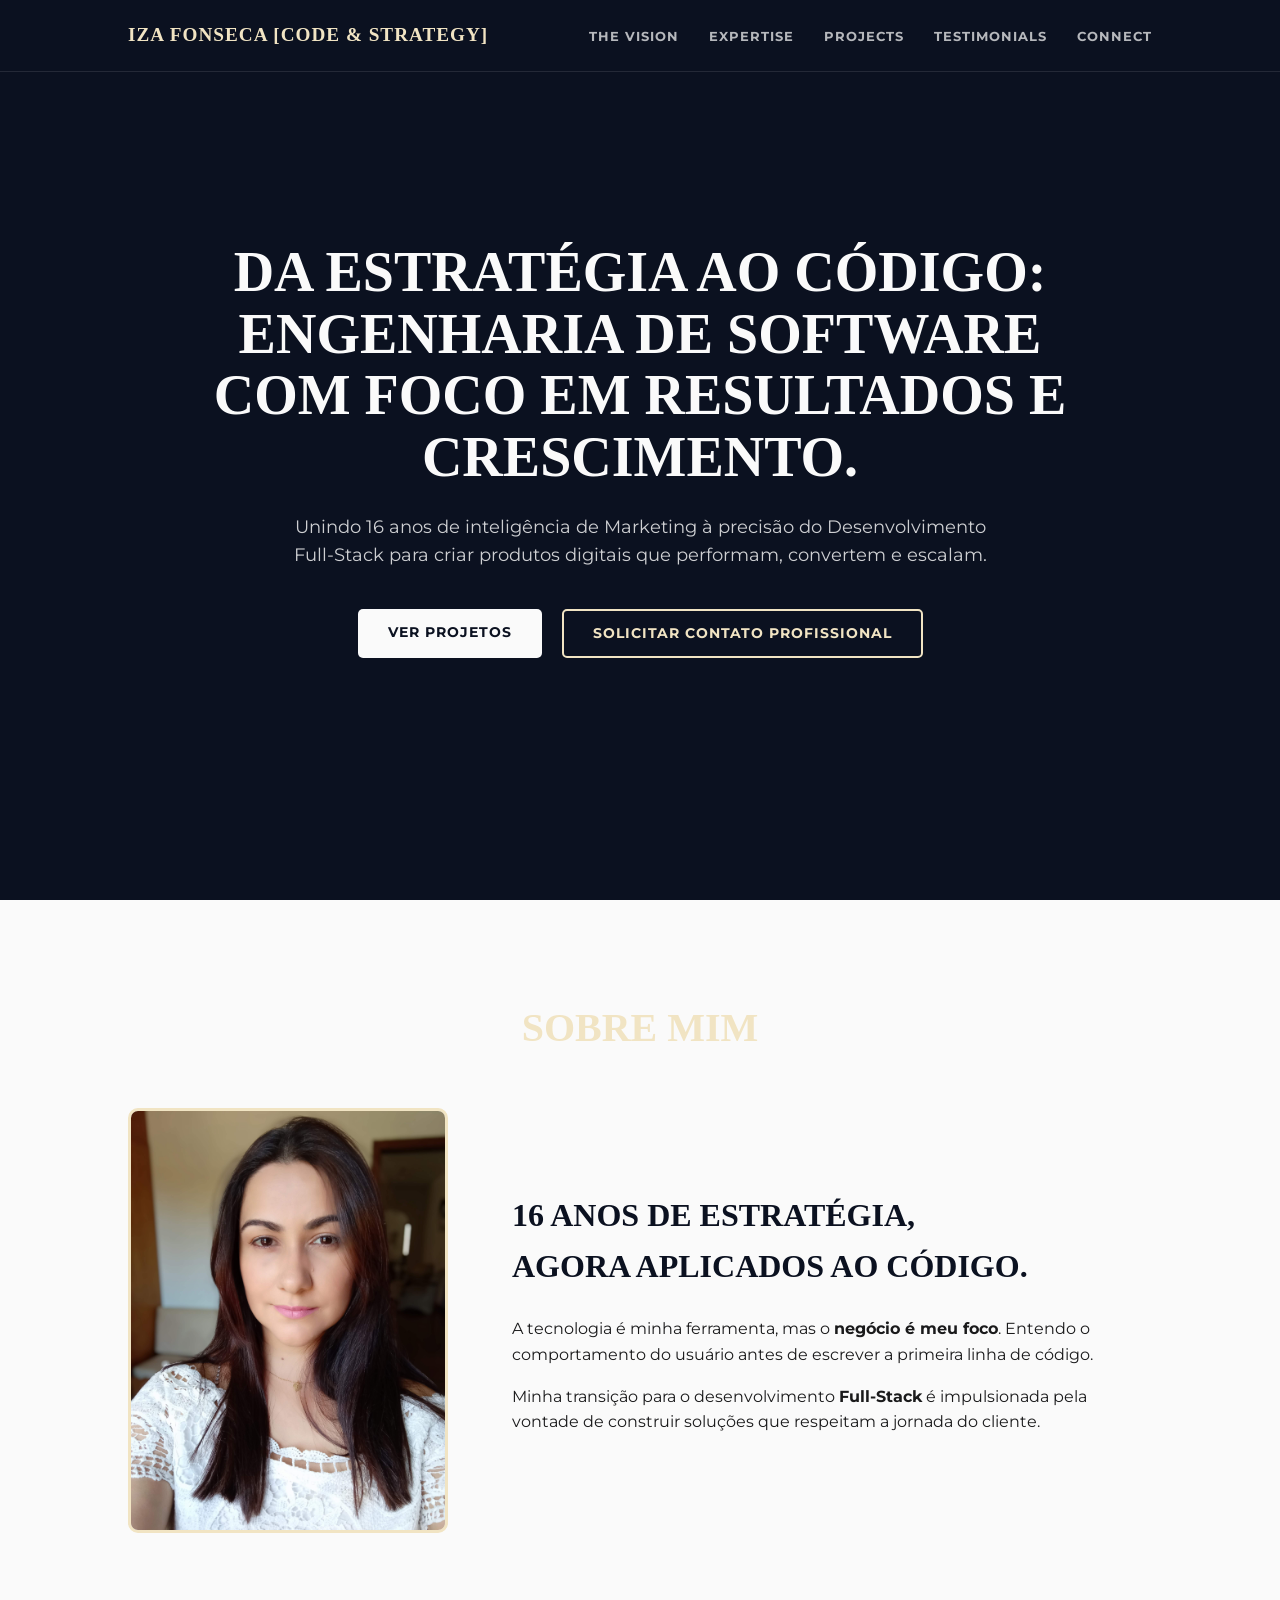
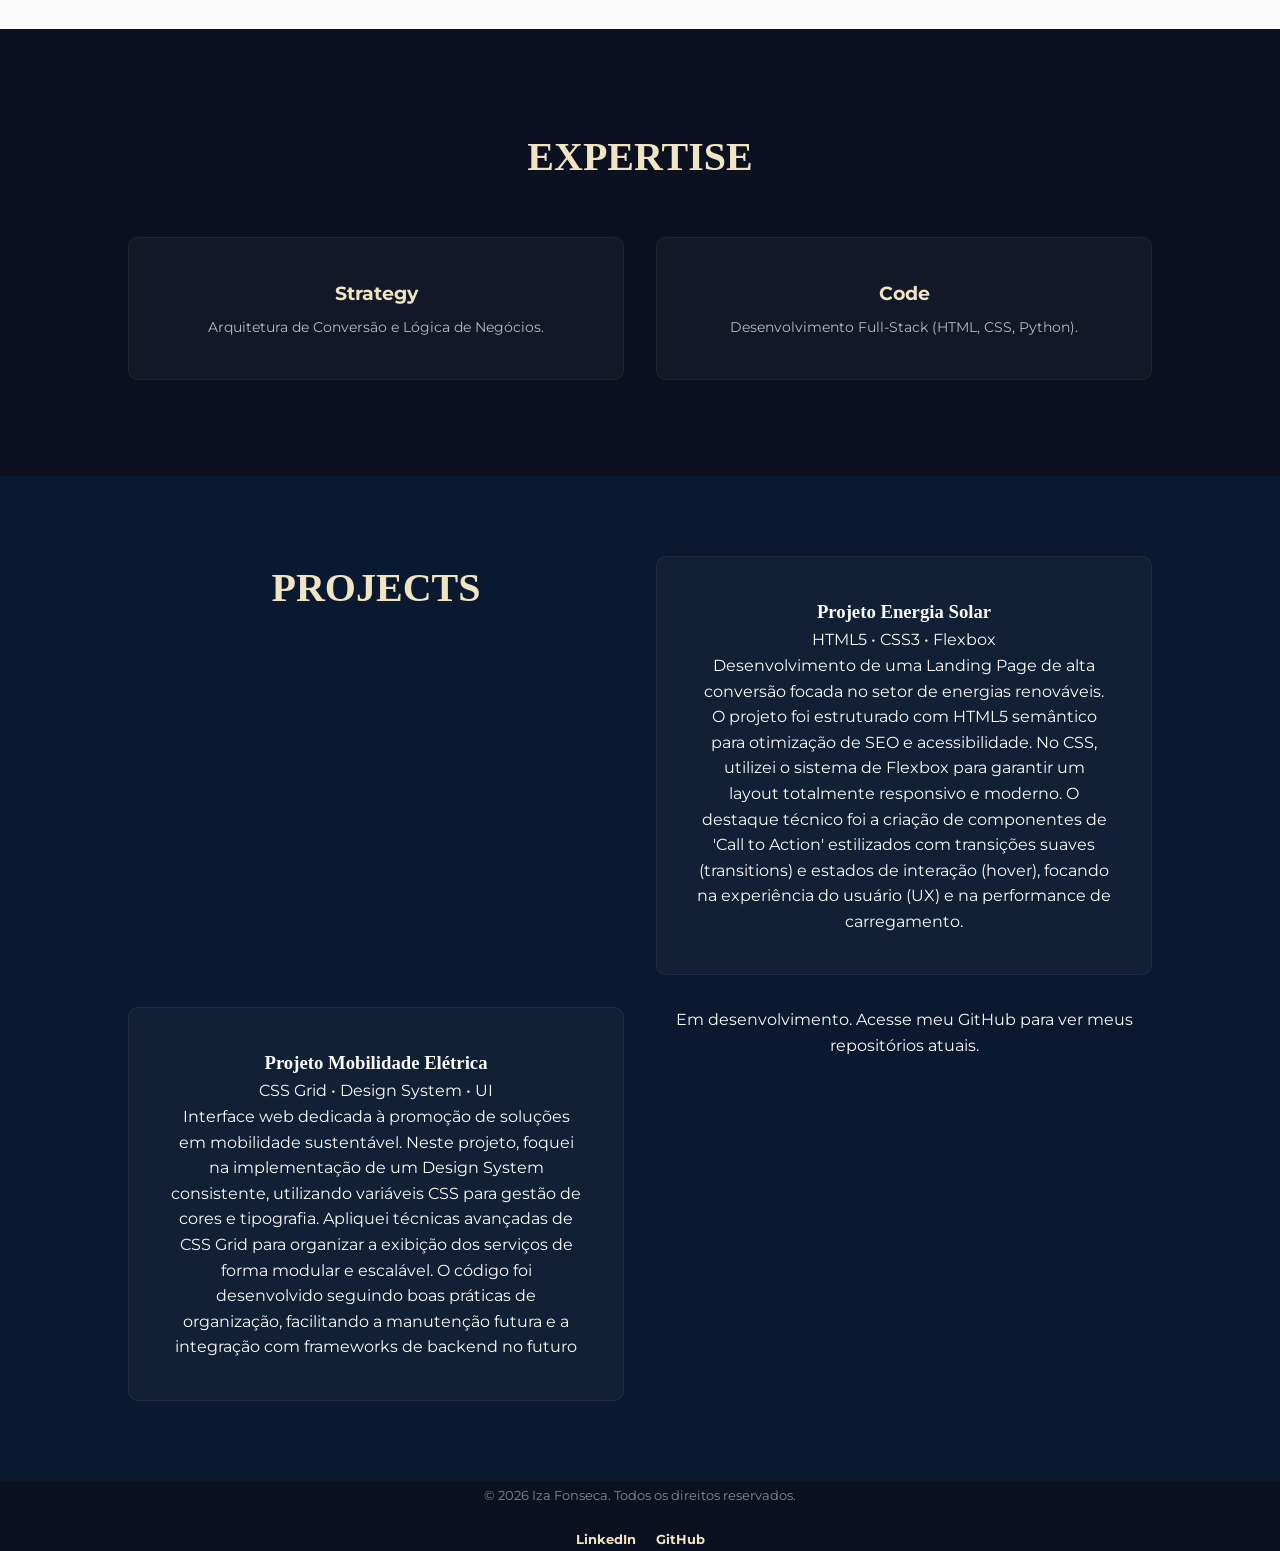
==== commit e9a03a49: "novos projetos" ====
--- a/CURSO ROCKETSEAT/Primeiro-projeto/index.html
+++ b/CURSO ROCKETSEAT/Primeiro-projeto/index.html
@@ -25,7 +25,7 @@
 
     <main>
         <section id="vision">
-            <h1>DA ESTRATÉGIA AO CÓDIGO: ENGENHARIA DE SOFTWARE COM FOCO EM RESULTADOS E CRESCIMENTO.</h1>
+            <h1>DA ESTRATÉGIA AO CÓDIGO: <br>ENGENHARIA DE SOFTWARE COM FOCO EM RESULTADOS E CRESCIMENTO.</h1>
             <p>Unindo 16 anos de inteligência de Marketing à precisão do Desenvolvimento Full-Stack para criar produtos digitais que performam, convertem e escalam.</p>
             
             <div class="ctas">
@@ -39,9 +39,10 @@
             <div class="about-content">
               <img src="iza.jpg" alt="Foto Profissional de Iza" class="about-image">
                 <div class="about-text">
-                    <h3>16 ANOS DE ESTRATÉGIA, AGORA APLICADOS AO CÓDIGO.</h3>
-                    <p>A tecnologia é minha ferramenta, mas o negócio é meu foco. Entendo o comportamento do usuário antes de escrever a primeira linha de HTML.</p>
-                    <p>Minha transição para o desenvolvimento Full-Stack é impulsionada pela vontade de construir soluções que não apenas funcionam perfeitamente, mas que respeitam a jornada do cliente e os objetivos comerciais.</p>
+                    <h3><span class="highlight">16 ANOS DE ESTRATÉGIA,</span><br>AGORA APLICADOS AO CÓDIGO.</h3>
+                    <p>A tecnologia é minha ferramenta, mas o <strong>negócio é meu foco</strong>. Entendo o comportamento do usuário antes de escrever a primeira linha de código.</p>
+                    <p>Minha transição para o desenvolvimento <strong>Full-Stack</strong> é impulsionada pela vontade de construir soluções que respeitam a jornada do cliente.</p>
+</div>
                 </div>
             </div>
         </section>
@@ -64,6 +65,22 @@
 
         <section id="projects">
             <h2>PROJECTS</h2>
+            <div class="energia">
+                <div class="energia-card"> 
+                    <span></span>
+                    <h3>Projeto Energia Solar</h3>
+                    <span class="tech">HTML5 • CSS3 • Flexbox</span>
+                    <p>Desenvolvimento de uma Landing Page de alta conversão focada no setor de energias renováveis. O projeto foi estruturado com HTML5 semântico para otimização de SEO e acessibilidade. No CSS, utilizei o sistema de Flexbox para garantir um layout totalmente responsivo e moderno. O destaque técnico foi a criação de componentes de 'Call to Action' estilizados com transições suaves (transitions) e estados de interação (hover), focando na experiência do usuário (UX) e na performance de carregamento.</p>
+                </div>
+            </div>
+            <div class="mobilidade">
+                <div class="mobilidade-card">
+                    <span></span>
+                    <h3>Projeto Mobilidade Elétrica</h3>
+                    <span class="tech">CSS Grid • Design System • UI</span>
+                    <p>Interface web dedicada à promoção de soluções em mobilidade sustentável. Neste projeto, foquei na implementação de um Design System consistente, utilizando variáveis CSS para gestão de cores e tipografia. Apliquei técnicas avançadas de CSS Grid para organizar a exibição dos serviços de forma modular e escalável. O código foi desenvolvido seguindo boas práticas de organização, facilitando a manutenção futura e a integração com frameworks de backend no futuro</p>
+                </div>
+            </div>
             <p>Em desenvolvimento. Acesse meu GitHub para ver meus repositórios atuais.</p>
         </section>
 
@@ -72,8 +89,8 @@
     <footer id="connect">
         <p>&copy; 2026 Iza Fonseca. Todos os direitos reservados.</p>
         <div class="social-links">
-            <a href="URL_DO_SEU_LINKEDIN" target="_blank">LinkedIn</a>
-            <a href="URL_DO_SEU_GITHUB" target="_blank">GitHub</a>
+            <a href="https://www.linkedin.com/in/izafonsecas/" target="_blank">LinkedIn</a>
+            <a href="https://github.com/izafonsecas" target="_blank">GitHub</a>
         </div>
     </footer>
 
--- a/CURSO ROCKETSEAT/Primeiro-projeto/style.css
+++ b/CURSO ROCKETSEAT/Primeiro-projeto/style.css
@@ -227,10 +227,41 @@
     
 }
 
+.energia-card {
+    background-color: rgba(255,255,255,0.03); 
+    border: 1px solid rgba(255,255,255,0.05);
+    padding: 2.5rem;
+    border-radius: 10px;
+    text-align: center;
+    transition: 0.3s ease;
+}
+
+.energia-card:hover {
+    border-color: rgba(255,255,255,0.1);
+    transform: translateY(-5px); 
+}
+
+.mobilidade-card {
+    background-color: rgba(255,255,255,0.03); 
+    border: 1px solid rgba(255,255,255,0.05);
+    padding: 2.5rem;
+    border-radius: 10px;
+    text-align: center;
+    transition: 0.3s ease;
+}
+
+.mobilidade-card:hover {
+    border-color: rgba(255,255,255,0.1);
+    transform: translateY(-5px); 
+}
 #projects {
     background-color: #0A192F; 
     padding: 80px 10%;         
     text-align: center;
+    display: grid;
+    grid-template-columns: repeat(2, 1fr); 
+    gap: 2rem;
+   
 }
 
 .footer {
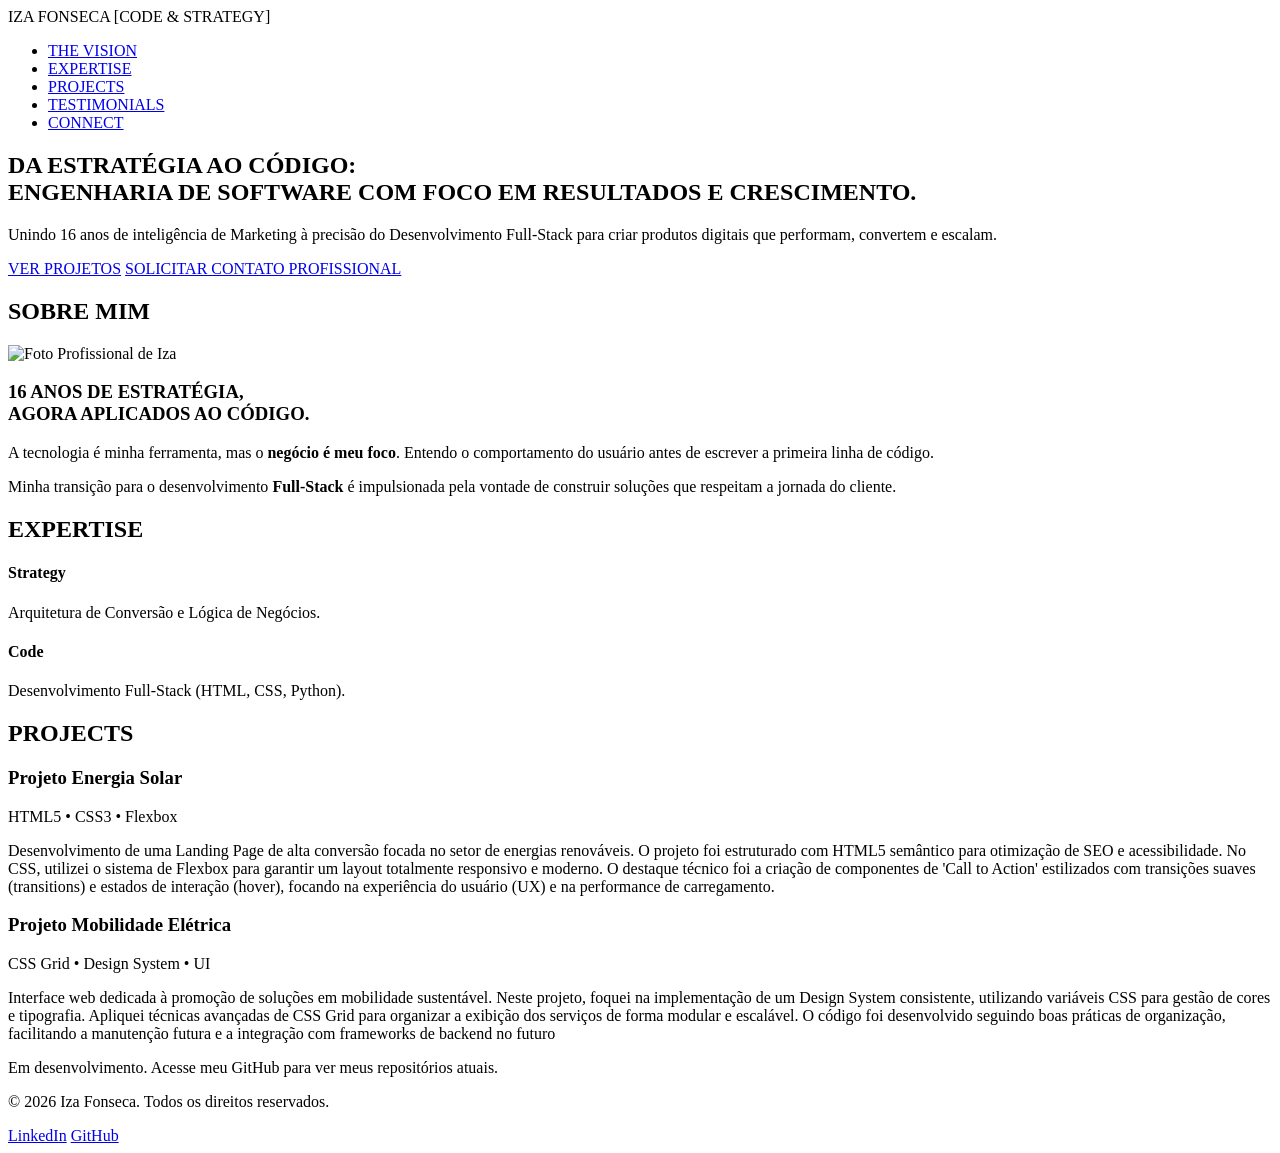
==== commit c1a3d9f6: "finalização projeto portfólio" ====
--- a/CURSO ROCKETSEAT/Primeiro-projeto/index.html
+++ b/CURSO ROCKETSEAT/Primeiro-projeto/index.html
@@ -5,7 +5,7 @@
     <meta name="viewport" content="width=device-width, initial-scale=1.0">
     <title>Iza Fonseca | Code & Strategy - Desenvolvimento Full-Stack e Performance</title>
     <link href="https://fonts.googleapis.com/css2?family=Montserrat:wght@400;700&display=swap" rel="stylesheet">
-    <link rel="stylesheet" href="style.css">
+    <link rel="stylesheet" href="">
 </head>
 
 <body>
